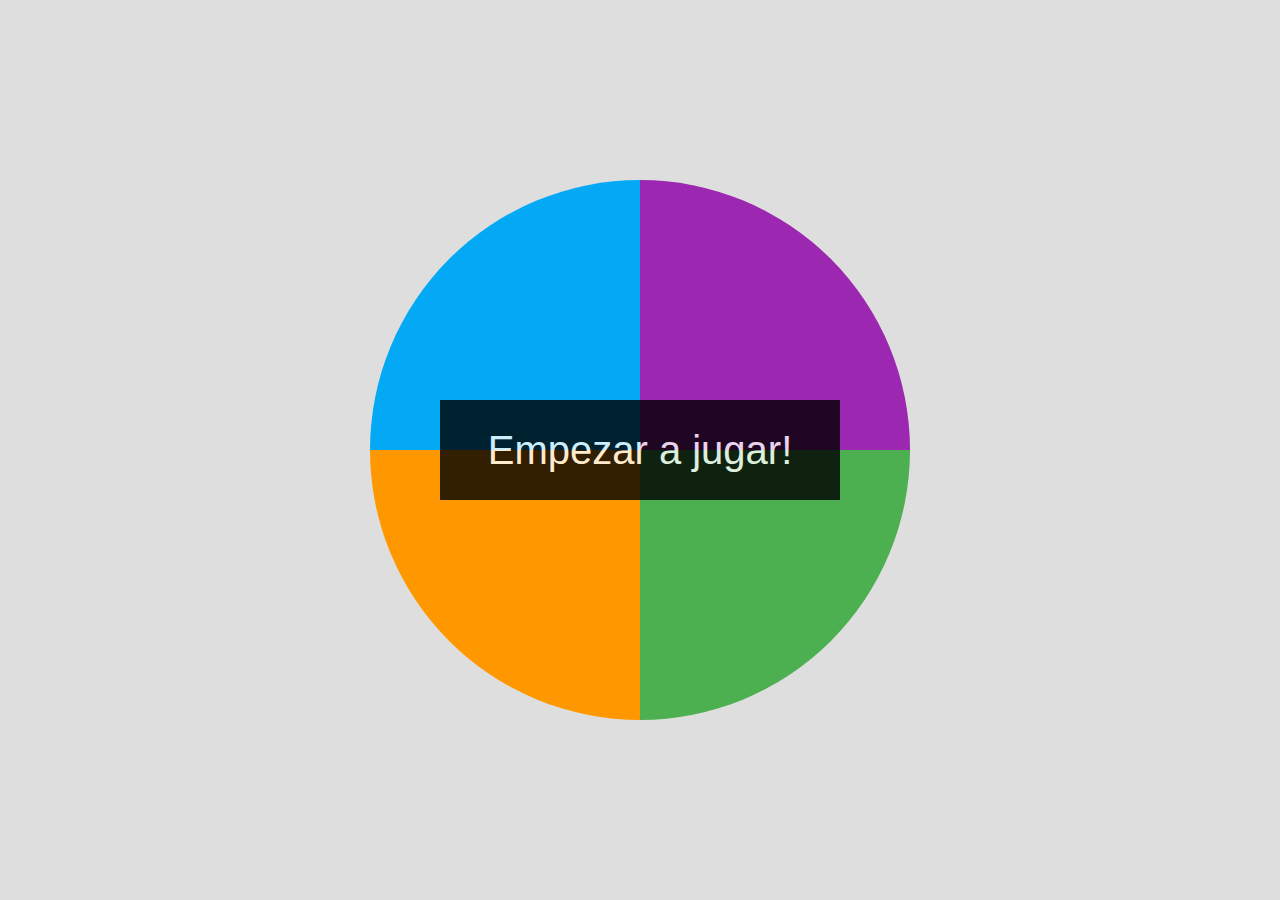
==== juegoFinal/index.html @ cc2e4206 "Fin Asincronismo" ====
<!DOCTYPE html>
<html lang="en">
<head>
    <meta charset="UTF-8">
    <meta name="viewport" content="width=device-width, initial-scale=1.0">
    <title>Simon Dice</title>

    <link rel="stylesheet" href="css/app.css">
</head>
<body>
    <div class="gameboard">
        <div id="celeste" class="color celeste left" data-color="celeste"></div>
        <div id="violeta" class="color violeta right" data-color="violeta"></div>
        <div id="naranja" class="color naranja left" data-color="naranja"></div>
        <div id="verde" class="color verde right" data-color="verde"></div>
        <button id="btnEmpezar" class="btn-start" onclick="empezarJuego()">Empezar a jugar!</button>
        <h1 id="counter" class="hide"></h1>
    </div>
    <script src="js/app.js"></script>
</body>
</html>
---- juegoFinal/css/app.css ----
body {
    margin: 0;
    background: #dedede;
    display: flex;
    align-items: center;
    height: 100vh;
  }

  .gameboard {
    height: 100vh;
    width: 100vh;
    border-radius: 50%;
    overflow: hidden;
    margin: 0 auto;
    max-height: 60vh;
    max-width: 60vh;
  }

  .color {
    width: 50%;
    height: 50%;
    display: inline-block;
  }

  .left {
    float: left;
  }

  .right {
    float: right;
  }

  .celeste {
    background: #03a9f4;
  }

  .celeste.light {
    background: #81d4fa;
  }

  .violeta {
    background: #9c27b0;
  }

  .violeta.light {
    background: #e1bee7;
  }

  .naranja {
    background: #ff9800;
  }

  .naranja.light {
    background: #ffe0b2;
  }

  .verde {
    background: #4caf50;
  }

  .verde.light {
    background: #c8e6c9;
  }

  .btn-start {
    width: 400px;
    height: 100px;
    background: #000000;
    color: #ffffff;
    font-size: 2.5rem;
    position: absolute;
    top: calc(50% - 50px);
    left: calc(50% - 200px);
    cursor: pointer;
    opacity: 0.8;
    border: none;
  }
  .btn-start:hover{
      opacity: 1;
  }
  h1{
    width: 400px;
    height: 100px;
    background: #000000;
    color: #ffffff;
    font-size: 5rem;
    position: absolute;
    top: calc(42% - 50px);
    left: calc(50% - 200px);
    opacity: 0.8;
    text-align: center;
  }

  .hide {
    display: none;
  }
  .show{
      display: inline;
  }
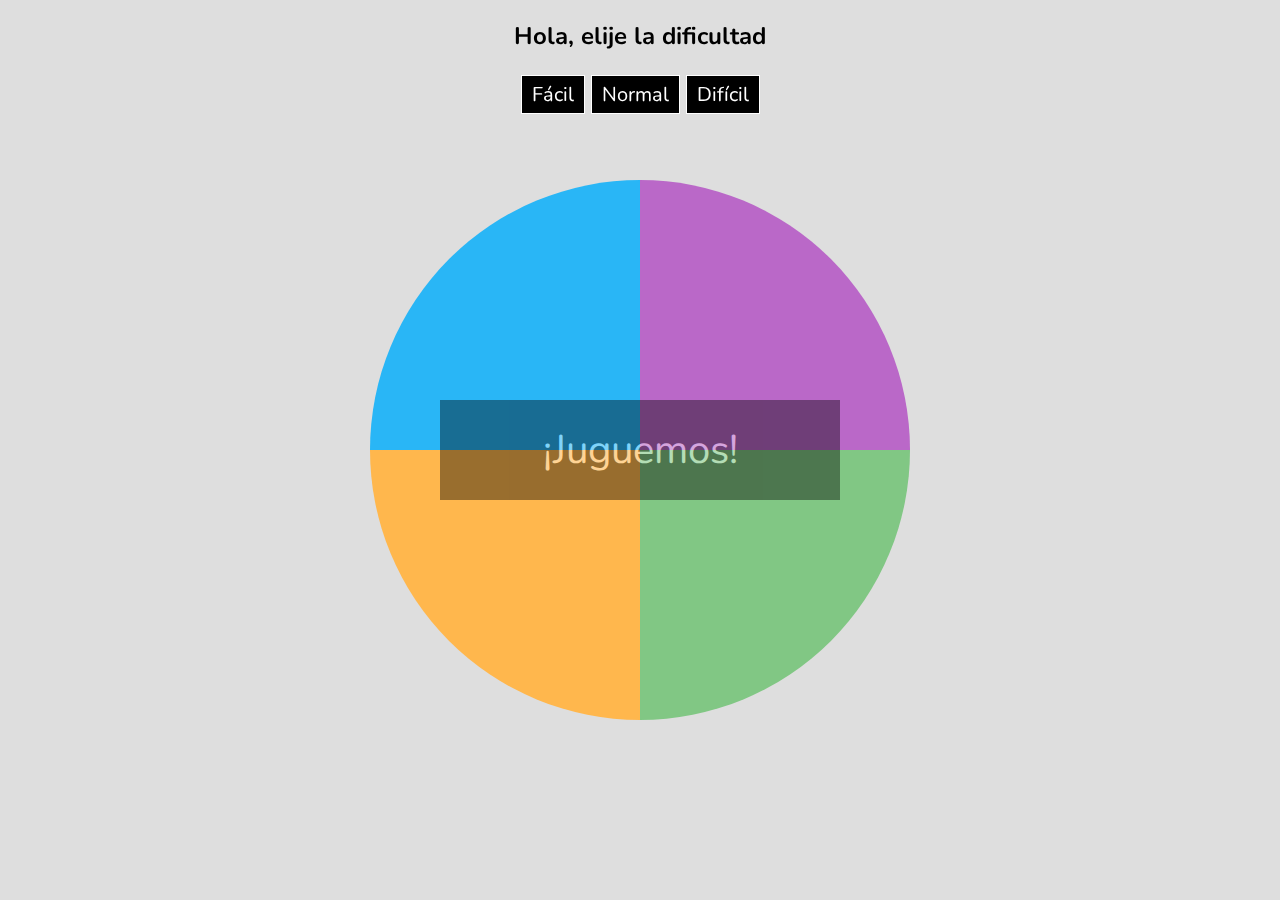
==== commit 96801dd1: "Juego Completo Simon Dice" ====
--- a/juegoFinal/index.html
+++ b/juegoFinal/index.html
@@ -4,17 +4,24 @@
     <meta charset="UTF-8">
     <meta name="viewport" content="width=device-width, initial-scale=1.0">
     <title>Simon Dice</title>
-
+    <link href="https://fonts.googleapis.com/css2?family=Nunito:wght@400;700&display=swap" rel="stylesheet">
     <link rel="stylesheet" href="css/app.css">
 </head>
 <body>
+    <header>
+        <h2 id="nivel">Hola, elije la dificultad</h2>
+        <button id="5" class="niveles" onclick="dificultad(5)">Fácil</a>
+        <button id="10" class="niveles" onclick="dificultad(10)">Normal</a>
+        <button id="15" class="niveles" onclick="dificultad(15)">Difícil</a>
+    </header>
     <div class="gameboard">
         <div id="celeste" class="color celeste left" data-color="celeste"></div>
         <div id="violeta" class="color violeta right" data-color="violeta"></div>
         <div id="naranja" class="color naranja left" data-color="naranja"></div>
         <div id="verde" class="color verde right" data-color="verde"></div>
-        <button id="btnEmpezar" class="btn-start" onclick="empezarJuego()">Empezar a jugar!</button>
+        <button id="btnEmpezar" class="btn-start">¡Juguemos!</button>
         <h1 id="counter" class="hide"></h1>
+        <h1 id="resultado" class="hide"></h1>
     </div>
     <script src="js/app.js"></script>
 </body>
--- a/juegoFinal/css/app.css
+++ b/juegoFinal/css/app.css
@@ -5,7 +5,29 @@
     align-items: center;
     height: 100vh;
   }
-
+  *{
+    font-family: 'Nunito', sans-serif;
+  }
+  header{
+    position: fixed;
+    top: 0;
+    width: 100vw;
+    text-align: center;
+  }
+  .niveles{
+    background: #000000;
+    color: #ffffff;
+    font-size: 20px;
+    cursor: pointer;
+    border: 1px solid #ffffff;
+    margin: 3px;
+    padding: 5px 10px;
+  }
+  .nivelSeleccionado{
+    background: #ffffff;
+    color: #000000;
+    border: 1px solid #000000;
+  }
   .gameboard {
     height: 100vh;
     width: 100vh;
@@ -20,6 +42,7 @@
     width: 50%;
     height: 50%;
     display: inline-block;
+    cursor: pointer;
   }
 
   .left {
@@ -31,35 +54,35 @@
   }
 
   .celeste {
-    background: #03a9f4;
+    background: #29b6f6;
   }
 
   .celeste.light {
-    background: #81d4fa;
+    background: #0288d1;
   }
 
   .violeta {
+    background: #ba68c8;
+  }
+
+  .violeta.light {
     background: #9c27b0;
   }
 
-  .violeta.light {
-    background: #e1bee7;
+  .naranja {
+    background: #ffb74d;
   }
 
-  .naranja {
+  .naranja.light {
     background: #ff9800;
   }
 
-  .naranja.light {
-    background: #ffe0b2;
-  }
-
   .verde {
-    background: #4caf50;
+    background: #81c784;
   }
 
   .verde.light {
-    background: #c8e6c9;
+    background: #4caf50;
   }
 
   .btn-start {
@@ -71,13 +94,10 @@
     position: absolute;
     top: calc(50% - 50px);
     left: calc(50% - 200px);
-    cursor: pointer;
-    opacity: 0.8;
+    opacity: 0.4;
     border: none;
   }
-  .btn-start:hover{
-      opacity: 1;
-  }
+  
   h1{
     width: 400px;
     height: 100px;
